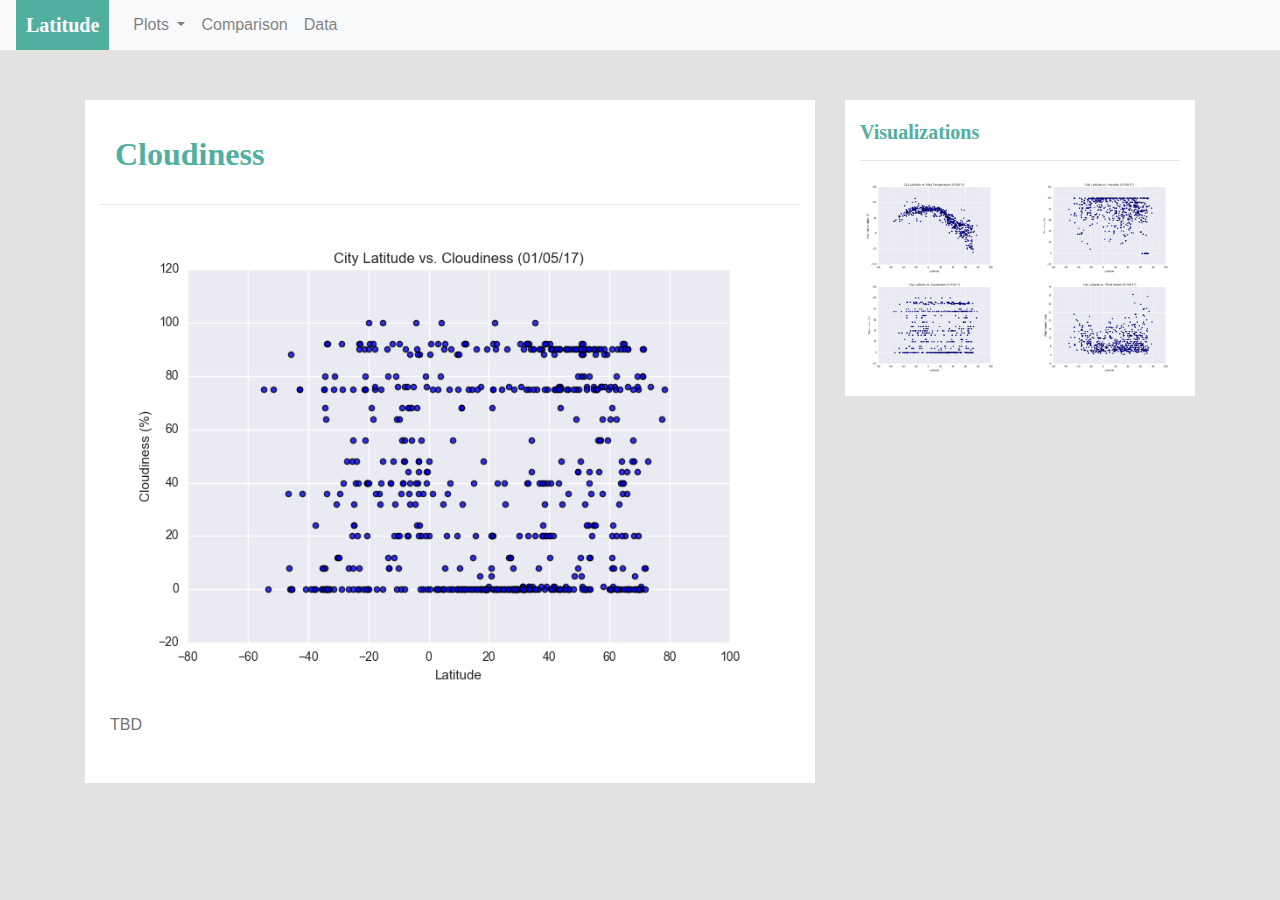
==== cloudiness.html @ 435986e1 "uploaded all html files" ====
<!DOCTYPE html>
<html lang="en">

<head>
  <meta charset="UTF-8">
  <title>Cloudiness</title>

  <!-- Responsive MOBILE shrink to fit -->
  <meta name="viewport" content="width=device-width, initial-scale=1, shrink-to-fit=no">
  
  <!-- Bootstrap CSS -->
  <link rel="stylesheet" href="https://stackpath.bootstrapcdn.com/bootstrap/4.3.1/css/bootstrap.min.css" integrity="sha384-ggOyR0iXCbMQv3Xipma34MD+dH/1fQ784/j6cY/iJTQUOhcWr7x9JvoRxT2MZw1T" crossorigin="anonymous">

  <!-- Link to style.css -->
  <link rel="stylesheet" href="style.css">
</head>

<body>
    <!--Navbar Bootstrap Component-->
      <nav class="navbar navbar-expand-lg navbar-light bg-light">
        <a class="navbar-brand" href="index.html">Latitude</a>
        <button class="navbar-toggler" type="button" data-toggle="collapse" data-target="#navbarNavDropdown" aria-controls="navbarNavDropdown" aria-expanded="false" aria-label="Toggle navigation">
          <span class="navbar-toggler-icon"></span>
        </button>
        <div class="collapse navbar-collapse" id="navbarNavDropdown">
          <ul class="navbar-nav">
            <li class="nav-item dropdown">
              <a class="nav-link dropdown-toggle" href="#" id="navbarDropdownMenuLink" role="button" data-toggle="dropdown" aria-haspopup="true" aria-expanded="false">
                Plots
              </a>
              <div class="dropdown-menu" aria-labelledby="navbarDropdownMenuLink">
                <a class="dropdown-item" href="temp.html">Max Temperature</a>
                <a class="dropdown-item" href="humidity.html">Humidity</a>
                <a class="dropdown-item" href="cloudiness.html">Cloudiness</a>
                <a class="dropdown-item" href="windspeed.html">Wind Speed</a>
                  <li class="nav-item">
                    <a class="nav-link" href="comparison.html">Comparison</a>
                  </li>
                  <li class="nav-item">
                    <a class="nav-link" href="data.html">Data</a>
                  </li>
              </div>
            </li>
          </ul>
        </div>
      </nav>
    

                <div class="container">
                    <div class="row">
                          <div class="col-12 col-md-8">
                              <div class="col-md-12">
                                  <h2>Cloudiness</h2>
                                  <hr>
        <a href="cloudiness.html"><img width="100%" src="Resources/assets/images/Fig3.png" alt="cloudiness" class="center"></a>
        <p>TBD</p>
                              </div>
                          </div>
                          <!--visualization container-->
                          <div class="col-6 col-md-4">
                              <div class="col-md-12">
                                  <h3>Visualizations</h3>
                                  <hr>
                                  <div class="row">
                                      <div class="col-3 col-md-6">
                                          <a href="temp.html"><img src="Resources/assets/images/Fig1.png" width="100%"  alt="temperature">
                                          </a> 
                                      </div>
                                      <div class="col-3 col-md-6">
                                          <a href="humidity.html"><img src="Resources/assets/images/Fig2.png" width="100%" alt="humidity"></a>
                                      </div>
                                 
                                      <div class="col-3 col-md-6">
                                          <a href="cloudiness.html"><img src="Resources/assets/images/Fig3.png" width="100%"  alt="cloudiness"></a>
                                      </div>
              
                                      <div class="col-3 col-md-6">
                                          <a href="windspeed.html"><img src="Resources/assets/images/Fig4.png"width="100%"  alt="wind speed"></a>
                                      </div>
                                  </div>
                              </div>
                          </div>
                      </div>
                  </div>
   


    <!-- jQuery first, then Popper.js, then Bootstrap JS -->
  <script src="https://code.jquery.com/jquery-3.3.1.slim.min.js" integrity="sha384-q8i/X+965DzO0rT7abK41JStQIAqVgRVzpbzo5smXKp4YfRvH+8abtTE1Pi6jizo" crossorigin="anonymous"></script>
  <script src="https://cdnjs.cloudflare.com/ajax/libs/popper.js/1.14.7/umd/popper.min.js" integrity="sha384-UO2eT0CpHqdSJQ6hJty5KVphtPhzWj9WO1clHTMGa3JDZwrnQq4sF86dIHNDz0W1" crossorigin="anonymous"></script>
  <script src="https://stackpath.bootstrapcdn.com/bootstrap/4.3.1/js/bootstrap.min.js" integrity="sha384-JjSmVgyd0p3pXB1rRibZUAYoIIy6OrQ6VrjIEaFf/nJGzIxFDsf4x0xIM+B07jRM" crossorigin="anonymous"></script>

</body>
</html>

<!-- NEED TO ADD COLLAPSE BOOTSTRAP AND WHITE BOX -->
---- style.css ----
/* navbar styling*/
.navbar{
    padding-top:0px;
    padding-bottom: 0px;
}

a.navbar-brand{
    padding: 10px;
    background-color: rgb(81, 175, 160);
    font-family: 'Times New Roman', Times, serif;
    font-size: 20px;
}

/* navbar main text styling to overwrite bootstrap css*/
.navbar-light .navbar-brand {
    color: white;
    font-weight: bold;
}

/* header styling*/
h2{
    color: rgb(81, 175, 160);
    font-family: 'Times New Roman', Times, serif;
    padding: 15px;
    font-weight: bold;
}

/* subheader styling*/
h3{
    color: rgb(81, 175, 160);
    font-family: 'Times New Roman', Times, serif;
    font-weight: bold;
    font-size: 20px;
}

/* text format*/
p{
   font-family: Arial, Helvetica, sans-serif;
   font-size: 16px;
   color: rgb(117, 114, 114);
   padding: 10px;
}

/* body format*/
body{
    background-color: rgb(228, 225, 225);
}
.col-md-12{
    background-color: white;
    padding-top: 20px;
    padding-bottom:20px;
}

.nav-item.dropdown.show {
    background-color:white;
}

/* bootstrap container styling*/
.container {
    padding-top: 50px;
    padding-bottom: 50px;
}

.center{
    display: block;
    margin-left: auto;
    margin-right: auto;
    width: 100%;
}
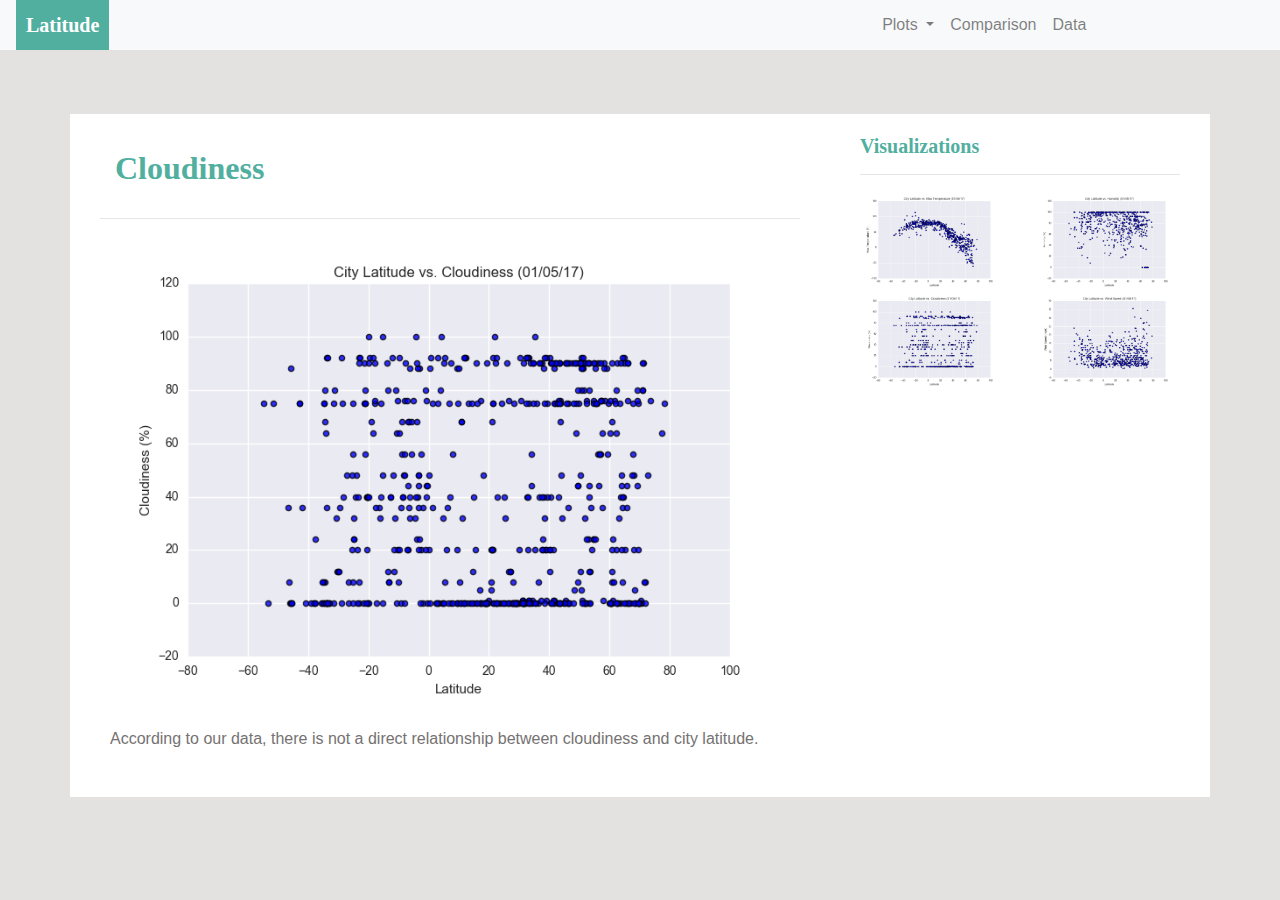
==== commit 34041fd2: "updated p tag" ====
--- a/cloudiness.html
+++ b/cloudiness.html
@@ -33,13 +33,13 @@
                 <a class="dropdown-item" href="humidity.html">Humidity</a>
                 <a class="dropdown-item" href="cloudiness.html">Cloudiness</a>
                 <a class="dropdown-item" href="windspeed.html">Wind Speed</a>
-                  <li class="nav-item">
-                    <a class="nav-link" href="comparison.html">Comparison</a>
-                  </li>
-                  <li class="nav-item">
-                    <a class="nav-link" href="data.html">Data</a>
-                  </li>
               </div>
+            </li>
+            <li class="nav-item">
+              <a class="nav-link" href="comparison.html">Comparison</a>
+            </li>
+            <li class="nav-item">
+              <a class="nav-link" href="data.html">Data</a>
             </li>
           </ul>
         </div>
@@ -53,7 +53,7 @@
                                   <h2>Cloudiness</h2>
                                   <hr>
         <a href="cloudiness.html"><img width="100%" src="Resources/assets/images/Fig3.png" alt="cloudiness" class="center"></a>
-        <p>TBD</p>
+        <p>According to our data, there is not a direct relationship between cloudiness and city latitude.</p>
                               </div>
                           </div>
                           <!--visualization container-->
--- a/style.css
+++ b/style.css
@@ -4,6 +4,12 @@
     padding-top:0px;
     padding-bottom: 0px;
 }
+.navbar-collapse {
+    position: relative;
+    float: right !important;
+    margin-left: 60%;
+}
+
 
 a.navbar-brand{
     padding: 10px;
@@ -58,8 +64,15 @@
 
 /* bootstrap container styling*/
 .container {
-    padding-top: 50px;
-    padding-bottom: 50px;
+    padding-top: 0%;
+    padding-bottom: 0%;
+    margin-top: 5%;
+    margin-bottom: 5%;
+    background-color: white;
+}
+
+.outerbox { 
+    background-color: white;
 }
 
 .center{
